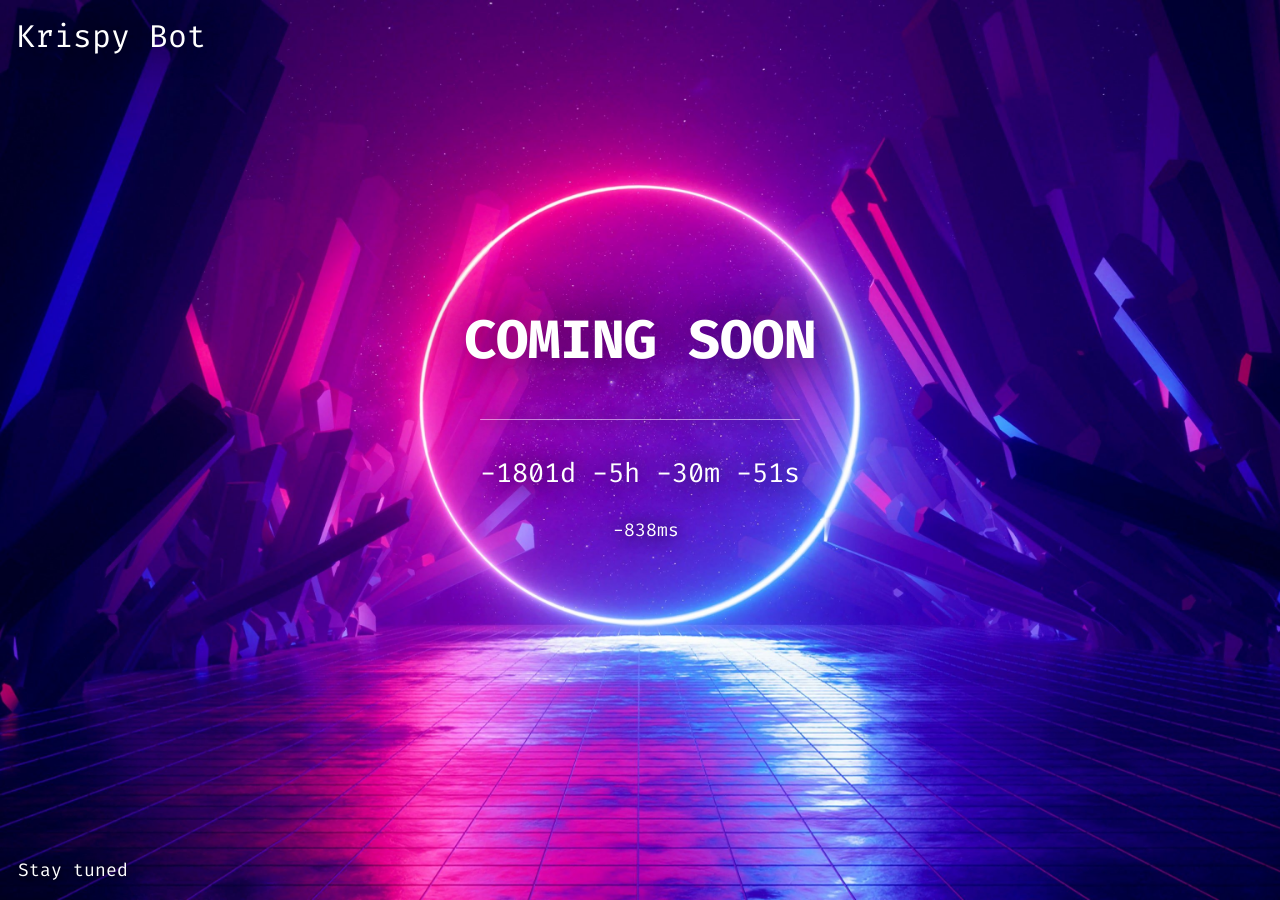
==== app/page/index.html @ 2975fdd3 "Change nameing Change krispy to app" ====
<!DOCTYPE html>
<html lang="en">
  <head>
    <meta charset="UTF-8" />
    <meta http-equiv="X-UA-Compatible" content="IE=edge" />
    <meta name="viewport" content="width=device-width, initial-scale=1.0" />

    <title>Coming Soon...</title>
    <meta property="og:title" content="Krispy Bot" />
    <meta property="og:description" content="Coning Soon..." />
    <meta property="og:image" content="https://krispy-bot.xyz/bg-slim.jpg" />

    <style>
      @import url("favicon.ico");
      @import url("style.css");
      @import url("https://fonts.googleapis.com/css2?family=Fira+Code:wght@500;700&display=swap");
    </style>
  </head>

  <body>
    <section class="background-image">
      <header class="top-left">
        <p>Krispy Bot</p>
      </header>
      <div class="center">
        <main id="main">
          <h1>Coming Soon</h1>
          <div>
            <hr />
            <p id="time">Calculating...</p>
            <p id="ms">1ms</p>
          </div>
        </main>
      </div>
      <footer class="bottom-left">
        <p>Stay tuned</p>
      </footer>
    </section>
  </body>

  <foot>
    <script src="main.js"></script>
  </foot>
</html>
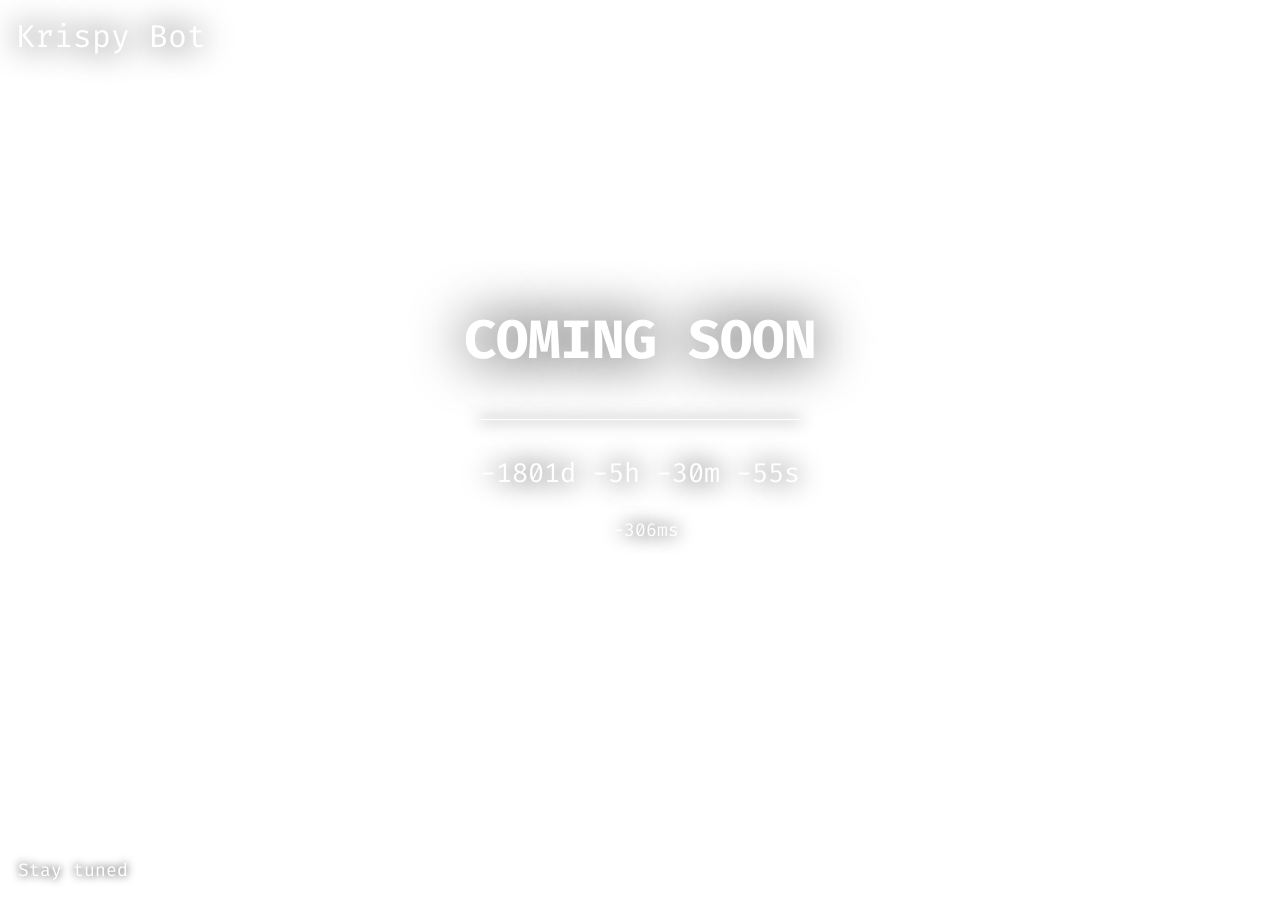
==== commit f5a537b3: "Change css location" ====
--- a/app/page/index.html
+++ b/app/page/index.html
@@ -12,7 +12,7 @@
 
     <style>
       @import url("favicon.ico");
-      @import url("style.css");
+      @import url("css/style.css");
       @import url("https://fonts.googleapis.com/css2?family=Fira+Code:wght@500;700&display=swap");
     </style>
   </head>
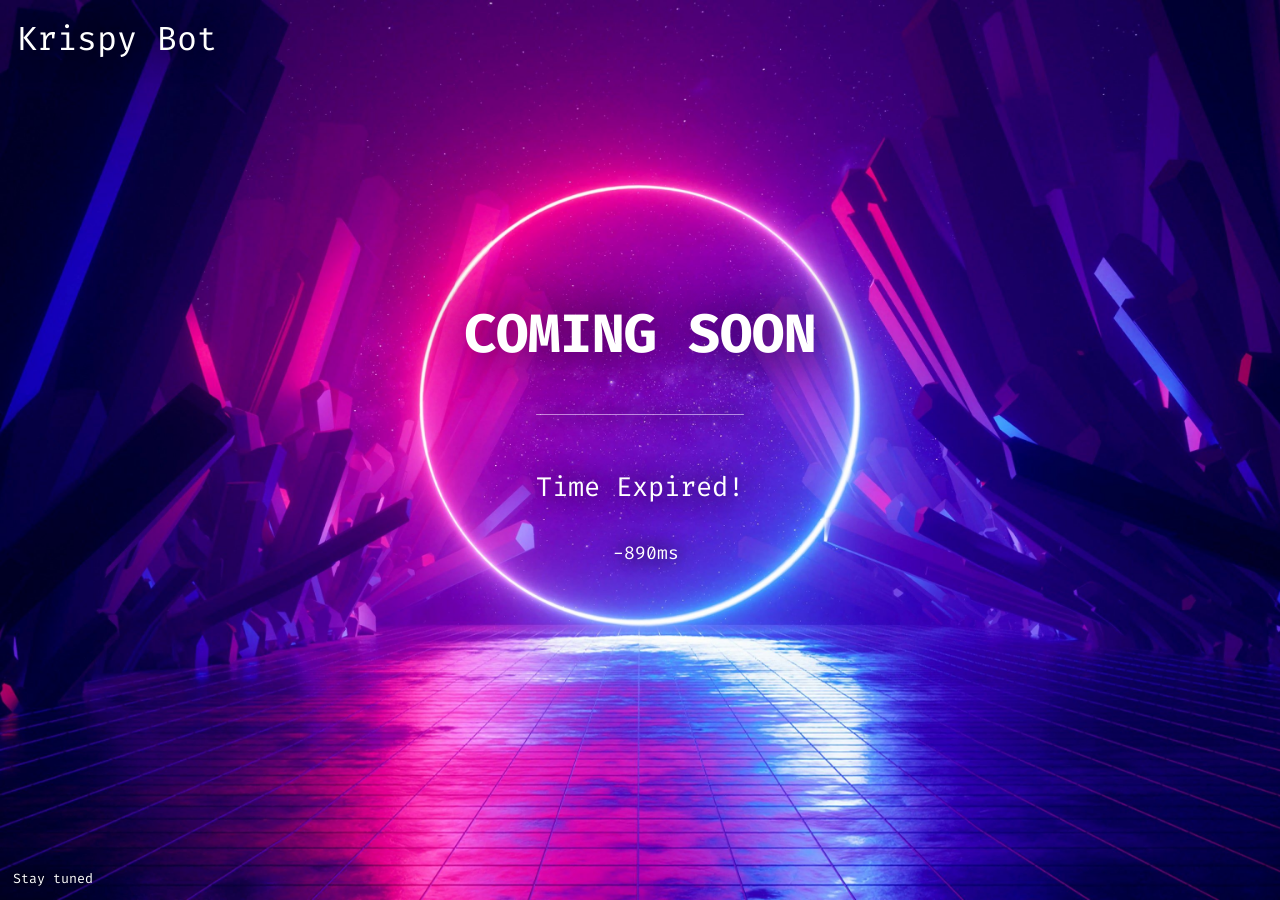
==== commit 6c8f5abe: "App "Cominng soon..." page 1. Tweak styling 2. Organizing code" ====
--- a/app/page/index.html
+++ b/app/page/index.html
@@ -18,24 +18,20 @@
   </head>
 
   <body>
-    <section class="background-image">
-      <header class="top-left">
-        <p>Krispy Bot</p>
-      </header>
-      <div class="center">
-        <main id="main">
-          <h1>Coming Soon</h1>
-          <div>
-            <hr />
-            <p id="time">Calculating...</p>
-            <p id="ms">1ms</p>
-          </div>
-        </main>
-      </div>
-      <footer class="bottom-left">
-        <p>Stay tuned</p>
-      </footer>
+    <header id="header">Krispy Bot</header>
+    <section id="center">
+      <main id="main">
+        <h1 id="title">Coming Soon</h1>
+        <div id="time">
+          <hr />
+          <p id="time-left">Calculating...</p>
+          <p id="ms">1ms</p>
+        </div>
+      </main>
     </section>
+    <footer id="bottom">
+      <p>Stay tuned</p>
+    </footer>
   </body>
 
   <foot>
